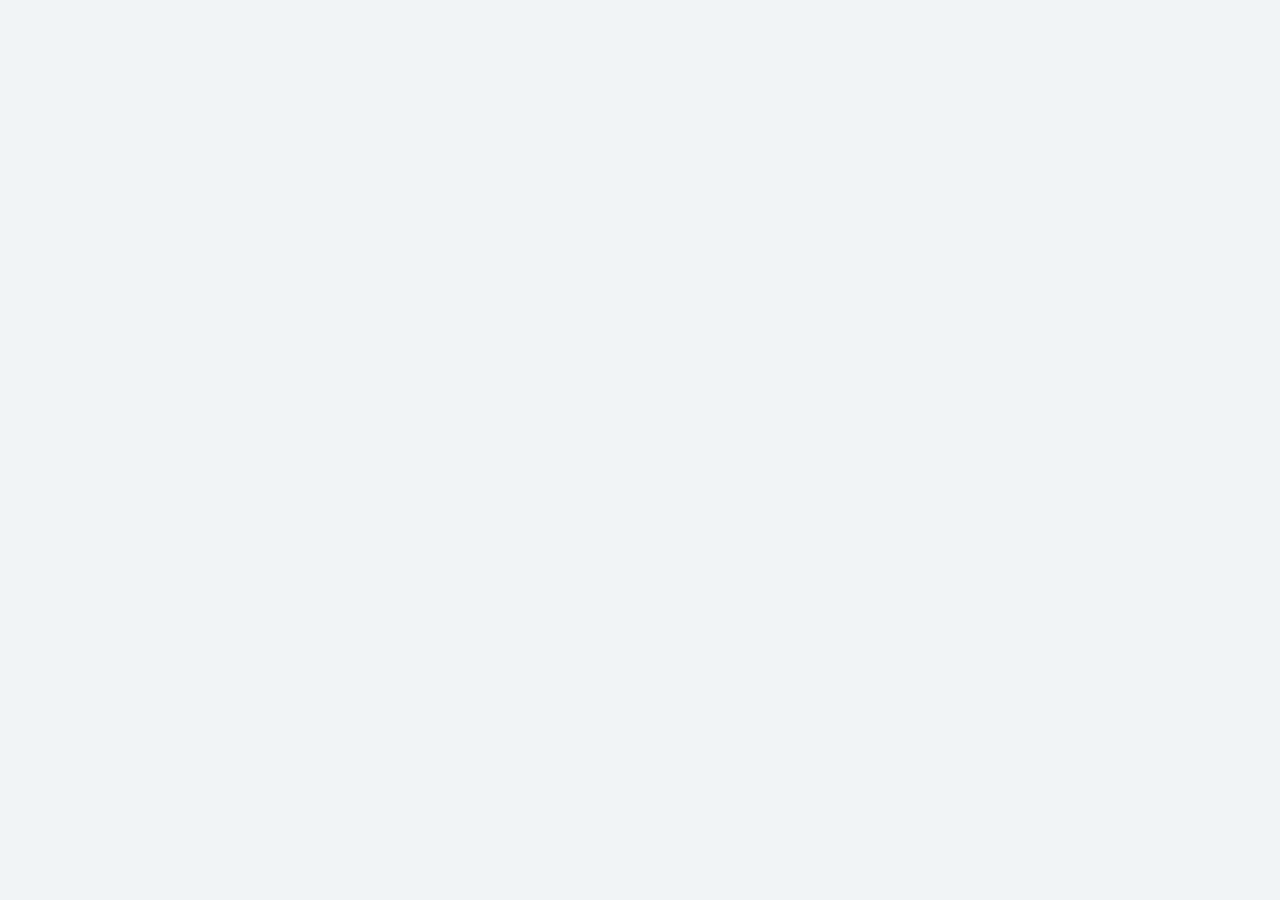
==== index.html @ 1766649b "Add initial index.html for Thumbs Up Friday app" ====
<!DOCTYPE html>
<html lang="en"><head><meta charset="utf-8">
<meta name="viewport" content="width=device-width,initial-scale=1">
<title>Thumbs Up Friday</title>
<link href="https://fonts.googleapis.com/css2?family=Bricolage+Grotesque:wght@400;600;800&display=swap" rel="stylesheet">
<style>
:root{--bg:#f1f4f6;--card:#fff;--ink:#1b2a3a;--mut:#64748b;--line:#dbe2e8;--acc:#1f3a5f;--acc2:#f2c14e;--bad:#b3261e}
@media(prefers-color-scheme:dark){:root{--bg:#10171f;--card:#18222d;--ink:#e8eef4;--mut:#93a4b5;--line:#2a3846;--acc:#f2c14e;--acc2:#f2c14e;--bad:#ff8a80}}
*{box-sizing:border-box}body{margin:0;background:var(--bg);color:var(--ink);font:15px/1.5 'Bricolage Grotesque',system-ui,sans-serif}
header{display:flex;align-items:center;gap:16px;padding:12px 20px;background:var(--card);border-bottom:1px solid var(--line);position:sticky;top:0;z-index:5}
h1{font-size:18px;margin:0;font-weight:800;flex:1}nav{display:flex;gap:4px;overflow-x:auto}
nav button{border:0;background:none;color:var(--mut);font:inherit;font-weight:600;padding:8px 12px;border-radius:8px;cursor:pointer}
nav button.on{background:var(--acc);color:var(--bg)}@media(prefers-color-scheme:dark){nav button.on{color:#10171f}}
main{max-width:980px;margin:0 auto;padding:20px}.card{background:var(--card);border:1px solid var(--line);border-radius:12px;padding:16px;margin-bottom:16px}
h2{margin:0 0 12px;font-size:20px}h3{margin:0 0 8px;font-size:16px}
button,select,input{font:inherit;color:var(--ink)}input,select{background:var(--bg);border:1px solid var(--line);border-radius:8px;padding:8px 10px}
.btn{background:var(--acc);color:var(--bg);border:0;border-radius:8px;padding:8px 14px;font-weight:600;cursor:pointer}@media(prefers-color-scheme:dark){.btn{color:#10171f}}
.ghost{background:none;border:1px solid var(--line);color:var(--ink)}.danger{color:var(--bad)}
.row{display:flex;align-items:center;gap:10px;padding:8px 0;border-bottom:1px solid var(--line)}.row:last-child{border:0}.grow{flex:1}
.av{width:34px;height:34px;border-radius:50%;object-fit:cover;background:var(--line)}.muted{color:var(--mut);font-size:13px}
.grid{display:grid;grid-template-columns:repeat(auto-fill,minmax(150px,1fr));gap:12px}
.file{background:var(--card);border:1px solid var(--line);border-radius:10px;overflow:hidden;cursor:pointer}
.file .th{height:170px;background:#fff;display:flex;align-items:flex-start;justify-content:center;overflow:hidden;border-bottom:1px solid var(--line)}
.file canvas{width:100%;height:auto}.file .t{padding:8px 10px;font-size:13px;font-weight:600;word-break:break-word}
.chip{display:inline-flex;gap:6px;align-items:center;background:var(--bg);border:1px solid var(--line);border-radius:99px;padding:2px 10px;margin:2px;font-size:13px}
.chip b{cursor:pointer;color:var(--bad)}#me{position:relative}#menu{position:absolute;right:0;top:46px;background:var(--card);border:1px solid var(--line);border-radius:10px;padding:12px;width:230px;box-shadow:0 8px 24px #0003}
.prof{display:flex;align-items:center;gap:8px;background:none;border:0;cursor:pointer;font-weight:600}
.auth{max-width:340px;margin:12vh auto;padding:0 20px}.auth input{width:100%;margin-bottom:10px}.err{color:var(--bad);min-height:20px}
.toast{position:fixed;bottom:20px;left:50%;transform:translateX(-50%);background:var(--ink);color:var(--bg);padding:10px 16px;border-radius:8px;z-index:9}
.alert{display:block;width:100%;border:0;border-radius:14px;padding:22px;font:800 22px 'Bricolage Grotesque',sans-serif;cursor:pointer;margin-bottom:16px;background:#f2c14e;color:#1b2a3a}
.alert small{display:block;font-weight:600;font-size:14px}.alert.late{background:#b3261e;color:#fff}
.flash{animation:fl 1s ease-in-out infinite}@keyframes fl{50%{opacity:.45}}
@media(prefers-reduced-motion:reduce){.flash{animation:none;outline:4px solid currentColor}}
.pj{min-height:100vh;display:flex;flex-direction:column;align-items:center;justify-content:center;gap:10px;background:#0b1118;color:#fff;text-align:center;padding:20px}
#pc{font-size:min(18vw,200px);font-weight:800;line-height:1}#pd{font-size:min(4vw,36px);color:#93a4b5;margin-bottom:30px}
#ps{font-size:min(7vw,72px);font-weight:800;padding:18px 48px;border-radius:24px}#pn{font-size:min(3.5vw,30px);color:#cbd5e1}
#ps.ok{background:#1e7b45}#ps.due{background:#f2c14e;color:#1b2a3a}#ps.late{background:#b3261e}#ps.idle{background:#1f2c3a}
#ps.due,#ps.late{animation:fl 1.2s ease-in-out infinite}
</style></head><body>
<div id="app"></div>
<script src="https://cdn.jsdelivr.net/npm/@supabase/supabase-js@2.45.4/dist/umd/supabase.js"></script>
<script src="https://cdnjs.cloudflare.com/ajax/libs/pdf.js/3.11.174/pdf.min.js"></script>
<script src="config.js"></script>
<script>
pdfjsLib.GlobalWorkerOptions.workerSrc='https://cdnjs.cloudflare.com/ajax/libs/pdf.js/3.11.174/pdf.worker.min.js';
const db=supabase.createClient(CONFIG.SUPABASE_URL,CONFIG.SUPABASE_ANON_KEY),$=s=>document.querySelector(s),app=$('#app');
const ROLES=['baker','digital_lead','manager','owner'],LBL={baker:'Baker',digital_lead:'Digital Lead',manager:'Manager',owner:'Owner'};
const esc=s=>String(s??'').replace(/[&<>"']/g,c=>({'&':'&amp;','<':'&lt;','>':'&gt;','"':'&quot;',"'":'&#39;'}[c]));
const ld=d=>new Date(d-d.getTimezoneOffset()*6e4).toISOString().slice(0,10);
let me,pages={},cfg={avatar_change:true},tab='dashboard',day=ld(new Date());
const isAdmin=()=>['manager','owner'].includes(me.role),canEdit=()=>['digital_lead','manager','owner'].includes(me.role);
const can=p=>p==='dashboard'?true:p==='admin'?isAdmin():me.role==='owner'||pages[p]?.roles.includes(me.role)||pages[p]?.users.includes(me.id);
const fn=async b=>{const r=await db.functions.invoke('members',{body:b});if(r.error){let m=r.error.message;try{m=(await r.error.context.json()).error||m}catch{}throw new Error(m)}return r.data};
const toast=m=>{const t=document.createElement('div');t.className='toast';t.textContent=m;document.body.append(t);setTimeout(()=>t.remove(),2500)};
const dflt=n=>'data:image/svg+xml,'+encodeURIComponent(`<svg xmlns="http://www.w3.org/2000/svg" viewBox="0 0 40 40"><rect width="40" height="40" fill="#1f3a5f"/><text x="20" y="27" font-size="20" font-family="sans-serif" fill="#f2c14e" text-anchor="middle">${esc((n||'?')[0].toUpperCase())}</text></svg>`);
const pic=p=>p.avatar_url||dflt(p.name);

function authView(signup=false,msg=''){
 app.innerHTML=`<div class="auth"><h1 style="margin-bottom:16px">Thumbs Up Friday</h1>
 ${signup?'<input id="n" placeholder="Your name">':''}<input id="e" type="email" placeholder="Email"><input id="p" type="password" placeholder="Password (6+ characters)">${signup?'<input id="c" type="password" placeholder="Administrator password">':''}
 <div class="err">${esc(msg)}</div><button class="btn" id="go" style="width:100%">${signup?'Create account':'Log in'}</button>${signup?'':'<button class="btn ghost" id="gg" style="width:100%;margin-top:8px">Continue with Google</button>'}
 <p class="muted" style="text-align:center"><a href="#" id="sw">${signup?'Have an account? Log in':'New here? Create an account'}</a></p></div>`;
 $('#sw').onclick=e=>{e.preventDefault();authView(!signup)};
 $('#go').onclick=async()=>{const email=$('#e').value.trim(),password=$('#p').value;
  if(signup)try{await fn({action:'signup',name:$('#n').value.trim(),email,password,code:$('#c').value})}catch(x){return authView(true,x.message)}
  const r=await db.auth.signInWithPassword({email,password});if(r.error)authView(signup,r.error.message)};
 if($('#gg'))$('#gg').onclick=()=>db.auth.signInWithOAuth({provider:'google',options:{redirectTo:location.origin+location.pathname}});
}
function pwView(msg=''){app.innerHTML=`<div class="auth"><h1 style="margin-bottom:8px">Choose a new password</h1><p class="muted">Your account was set up with a temporary password. Pick your own to continue.</p><input id="a" type="password" placeholder="New password (6+ characters)"><input id="b" type="password" placeholder="Repeat it"><div class="err">${esc(msg)}</div><button class="btn" id="go" style="width:100%">Save password</button></div>`;
 $('#go').onclick=async()=>{const a=$('#a').value;if(a.length<6||a!==$('#b').value)return pwView('Passwords must match and be 6+ characters.');
  const r=await db.auth.updateUser({password:a});if(r.error)return pwView(r.error.message);await db.from('profiles').update({must_change:false}).eq('id',me.id);me.must_change=false;shell()}}

async function boot(){
 const{data:{session}}=await db.auth.getSession();if(!session)return authView();
 const[p,pg,s]=await Promise.all([db.from('profiles').select('*').eq('id',session.user.id).single(),db.from('pages').select('*'),db.from('settings').select('*').limit(1).single()]);
 if(p.error)return authView(false,'Profile not found. Did you run setup.sql?');
 me=p.data;pages=Object.fromEntries(pg.data.map(x=>[x.key,x]));cfg=s.data||cfg;if(me.must_change)return pwView();if(location.hash==='#projector'&&isAdmin())return projector();shell();
}
function shell(){
 const tabs=[['dashboard','Dashboard'],['attendance','Attendance'],['library','Library'],['admin','Admin']].filter(t=>can(t[0]));
 if(!tabs.find(t=>t[0]===tab))tab=tabs[0]?.[0];
 app.innerHTML=`<header><h1>Thumbs Up Friday</h1><nav>${tabs.map(t=>`<button class="${t[0]===tab?'on':''}" data-t="${t[0]}">${t[1]}</button>`).join('')}</nav>
 <div id="me"><button class="prof" id="pb"><img class="av" src="${esc(pic(me))}" alt=""><span>${esc(me.name)}</span></button><div id="menu" hidden></div></div></header><main id="main"></main>`;
 document.querySelectorAll('nav button').forEach(b=>b.onclick=()=>{tab=b.dataset.t;shell()});
 $('#pb').onclick=menu;({dashboard,attendance,library,admin}[tab]||(()=>$('#main').innerHTML='<div class="card">You don\'t have access to any pages yet. Ask an admin.</div>'))();
}
function menu(){const m=$('#menu');if(!m.hidden){m.hidden=true;return}
 const ok=cfg.avatar_change||isAdmin();
 m.innerHTML=`<div style="font-weight:600">${esc(me.name)}</div><div class="muted" style="margin-bottom:10px">${LBL[me.role]}</div>
 ${ok?`<label class="btn ghost" style="display:block;text-align:center;cursor:pointer">Change photo<input id="pf" type="file" accept="image/*" hidden></label>`:`<div class="muted">Changing your photo is turned off. Contact your administrator for this action.</div>`}
 <button class="btn ghost" id="lo" style="width:100%;margin-top:8px">Log out</button>`;m.hidden=false;
 $('#lo').onclick=async()=>{await db.auth.signOut();authView()};
 if(ok)$('#pf').onchange=async e=>{const f=e.target.files[0];if(!f)return;const path=`${me.id}/${Date.now()}`;
  const u=await db.storage.from('avatars').upload(path,f);if(u.error)return toast('Not allowed: contact your administrator');
  const url=db.storage.from('avatars').getPublicUrl(path).data.publicUrl;await db.from('profiles').update({avatar_url:url}).eq('id',me.id);me.avatar_url=url;shell()};
}

async function dashboard(){
 const now=new Date(),today=ld(now),fri=now.getDay()===5,mins=d=>d.getHours()*60+d.getMinutes(),DUE=8*60+30;
 let h=`<div class="card"><h2>Hi ${esc(me.name)}</h2><p class="muted" style="margin:0">${fri?"It's Thumbs Up Friday!":"See you next Friday."}</p></div>`;
 const{data:sd}=await db.rpc('attendance_stats'),my=sd?.find(x=>x.ref===me.id);
 if(my&&my.total)h+=`<div class="card">Your attendance: <b>${Math.round(100*my.attended/my.total)}%</b> <span class="muted">(${my.attended} of ${my.total} sessions)</span></div>`;
 if(isAdmin()){
  const{data:s}=await db.from('submissions').select('*').eq('day',today).maybeSingle();
  if(s){const t=new Date(s.submitted_at),lt=mins(t)>DUE;h+=`<div class="card">Attendance submitted by <b>${esc(s.submitted_by)}</b> at ${t.toLocaleTimeString([],{hour:'numeric',minute:'2-digit'})}${lt?' (late)':''}.</div>`}
  else if(fri)h+=mins(now)>=DUE?`<button class="alert late flash" id="ta">Attendance late<small>It was due by 8:30 AM. Take attendance now.</small></button>`:`<button class="alert flash" id="ta">Take attendance<small>Due by 8:30 AM</small></button>`;
 }
 if(isAdmin())h+='<a class="btn ghost" href="#projector" target="_blank" style="display:inline-block;text-decoration:none">Open projector view</a>';
 $('#main').innerHTML=h;if($('#ta'))$('#ta').onclick=()=>{day=today;tab='attendance';shell()};
}

async function projector(){
 document.title='Thumbs Up Friday - Projector';
 app.innerHTML='<div class="pj"><div id="pc"></div><div id="pd"></div><div id="ps"></div><div id="pn"></div></div>';
 const fmt=t=>t.toLocaleTimeString([],{hour:'numeric',minute:'2-digit'});let st={s:null,n:0};
 const load=async()=>{const t=ld(new Date()),[a,b]=await Promise.all([db.from('submissions').select('*').eq('day',t).maybeSingle(),db.from('attendance').select('ref').eq('day',t).eq('present',true)]);st={s:a.data,n:b.data?.length||0}};
 const draw=()=>{const now=new Date(),m=now.getHours()*60+now.getMinutes()+now.getSeconds()/60,due=new Date(now);due.setHours(8,30,0,0);
  $('#pc').textContent=now.toLocaleTimeString([],{hour:'numeric',minute:'2-digit',second:'2-digit'});
  $('#pd').textContent=now.toLocaleDateString([],{weekday:'long',day:'numeric',month:'long'});
  let c='idle',t='No club today',n='';
  if(st.s){const x=new Date(st.s.submitted_at);c='ok';t='Register complete';n=`Submitted by ${st.s.submitted_by} at ${fmt(x)} \u00b7 ${st.n} present`}
  else if(now.getDay()===5){if(now>=due){c='late';t='Register overdue';n='Due by 8:30 AM'}else{c='due';t='Register due by 8:30 AM';const left=Math.ceil((due-now)/6e4);n=left>=60?`${Math.floor(left/60)}h ${left%60}m left`:`${left} min left`}}
  $('#ps').className=c;$('#ps').textContent=t;$('#pn').textContent=n};
 await load();draw();setInterval(draw,1000);setInterval(load,15000);
}

async function attendance(){
 const[b,g,a,sb]=await Promise.all([db.from('profiles').select('id,name,avatar_url').eq('role','baker').order('name'),db.from('guests').select('*').order('name'),db.from('attendance').select('ref,present').eq('day',day),db.from('submissions').select('day').eq('day',day).maybeSingle()]);
 const here=Object.fromEntries(a.data.map(x=>[x.ref,x.present])),people=[...b.data.map(x=>({...x,ref:x.id,g:0})),...g.data.map(x=>({...x,ref:x.id,g:1}))];
 $('#main').innerHTML=`<div class="card"><div class="row" style="border:0"><h2 class="grow" style="margin:0">Take attendance</h2><input type="date" id="d" value="${day}"></div>
 <p class="muted">Bakers appear automatically. Add anyone else below.</p>
 ${people.map(p=>`<label class="row"><input type="checkbox" data-r="${p.ref}" ${here[p.ref]?'checked':''}><img class="av" src="${esc(pic(p))}" alt=""><span class="grow">${esc(p.name)} ${p.g?'<span class="muted">(added manually)</span>':''}</span>${p.g?`<button class="ghost btn danger" data-x="${p.id}">Remove</button>`:''}</label>`).join('')||'<p class="muted">No bakers yet.</p>'}
 <p><b>${Object.values(here).filter(Boolean).length}</b> present</p>
 <button class="btn" id="sub">${sb.data?'Update submission':'Submit attendance'}</button>
 <div class="row"><input id="gn" class="grow" placeholder="Add a person manually"><button class="btn" id="ga">Add</button></div></div>`;
 $('#d').onchange=e=>{day=e.target.value;attendance()};
 document.querySelectorAll('[data-r]').forEach(c=>c.onchange=async()=>{await db.from('attendance').upsert({day,ref:c.dataset.r,present:c.checked});attendance()});
 document.querySelectorAll('[data-x]').forEach(x=>x.onclick=async e=>{e.preventDefault();await db.from('guests').delete().eq('id',x.dataset.x);attendance()});
 $('#sub').onclick=async()=>{await db.from('submissions').upsert({day,submitted_by:me.name,submitted_at:new Date().toISOString()},{ignoreDuplicates:true});toast('Attendance submitted');attendance()};
 $('#ga').onclick=async()=>{const n=$('#gn').value.trim();if(n){await db.from('guests').insert({name:n});attendance()}};
}

async function library(){
 const{data:fs}=await db.from('files').select('*').order('created_at',{ascending:false});
 $('#main').innerHTML=`<div class="card"><div class="row" style="border:0"><h2 class="grow" style="margin:0">Recipes & signage</h2><input id="q" placeholder="Search"></div>
 ${canEdit()?`<label class="btn" style="display:inline-block;cursor:pointer">Upload PDFs<input id="up" type="file" accept="application/pdf" multiple hidden></label> <span class="muted" id="us"></span>`:''}</div><div class="grid" id="g"></div>`;
 const urls={};if(fs.length){const s=await db.storage.from('docs').createSignedUrls(fs.map(f=>f.path),3600);s.data?.forEach(x=>urls[x.path]=x.signedUrl)}
 const draw=()=>{const q=$('#q').value.toLowerCase();$('#g').innerHTML=fs.filter(f=>f.title.toLowerCase().includes(q)).map(f=>`<div class="file" data-u="${esc(urls[f.path]||'')}" data-id="${f.id}" data-p="${esc(f.path)}"><div class="th"></div><div class="t">${esc(f.title)}${canEdit()?` <a href="#" class="danger muted" data-del="1">delete</a>`:''}</div></div>`).join('')||'<p class="muted">No files yet.</p>';
  const io=new IntersectionObserver(es=>es.forEach(async e=>{if(!e.isIntersecting)return;io.unobserve(e.target);const u=e.target.dataset.u;if(!u)return;
   try{const pdf=await pdfjsLib.getDocument(u).promise,pg=await pdf.getPage(1),v=pg.getViewport({scale:.5}),c=document.createElement('canvas');c.width=v.width;c.height=v.height;
   await pg.render({canvasContext:c.getContext('2d'),viewport:v}).promise;e.target.querySelector('.th').append(c)}catch{e.target.querySelector('.th').textContent='PDF'}}),{rootMargin:'200px'});
  document.querySelectorAll('.file').forEach(f=>{io.observe(f);f.onclick=async e=>{if(e.target.dataset.del){e.preventDefault();e.stopPropagation();if(!confirm('Delete this file?'))return;
    await db.storage.from('docs').remove([f.dataset.p]);await db.from('files').delete().eq('id',f.dataset.id);return library()}
   window.open(f.dataset.u,'_blank')}})};
 $('#q').oninput=draw;draw();
 if(canEdit())$('#up').onchange=async e=>{const l=[...e.target.files];let n=0;for(const f of l){$('#us').textContent=`Uploading ${++n} of ${l.length}...`;
  const path=crypto.randomUUID()+'.pdf',u=await db.storage.from('docs').upload(path,f,{contentType:'application/pdf'});
  if(u.error){toast('Upload failed: '+u.error.message);continue}await db.from('files').insert({title:f.name.replace(/\.pdf$/i,''),path})}library()};
}

async function admin(){
 const{data:ps}=await db.from('profiles').select('*').order('name');
 const st=Object.fromEntries(((await db.rpc('attendance_stats')).data||[]).map(x=>[x.ref,x])),pct=x=>x&&x.total?`${Math.round(100*x.attended/x.total)}% attendance (${x.attended}/${x.total})`:'No sessions yet';
 $('#main').innerHTML=`<div class="card"><h2>Add a member</h2><p class="muted">They get a temporary password and must choose their own the first time they log in.</p>
 <div class="row" style="flex-wrap:wrap;border:0"><input id="mn" placeholder="Name"><input id="mem" type="email" placeholder="Email"><select id="mr">${ROLES.filter(r=>r!=='owner'||me.role==='owner').map(r=>`<option value="${r}">${LBL[r]}</option>`).join('')}</select><button class="btn" id="am">Create account</button></div></div>
 <div class="card"><h2>Members</h2>${ps.map(p=>`<div class="row"><img class="av" src="${esc(pic(p))}" alt=""><span class="grow">${esc(p.name)}<br><span class="muted">${pct(st[p.id])}</span></span><button class="btn ghost" data-rs="${p.id}">Reset password</button>
 <select data-role="${p.id}">${ROLES.map(r=>`<option value="${r}" ${r===p.role?'selected':''}>${LBL[r]}</option>`).join('')}</select></div>`).join('')}</div>
 <div class="card"><h2>Page access</h2><p class="muted">Owners always have access. Tick the roles that get a page by default, then add specific people on top.</p>
 ${['attendance','library'].map(k=>`<h3>${k==='attendance'?'Attendance':'Library'}</h3>${ROLES.map(r=>`<label style="margin-right:12px"><input type="checkbox" data-pr="${k}:${r}" ${pages[k].roles.includes(r)?'checked':''}> ${LBL[r]}</label>`).join('')}
 <div style="margin:8px 0">${pages[k].users.map(u=>`<span class="chip">${esc(ps.find(p=>p.id===u)?.name||'?')}<b data-ru="${k}:${u}">×</b></span>`).join('')}
 <select data-au="${k}"><option value="">Add a person...</option>${ps.map(p=>`<option value="${p.id}">${esc(p.name)}</option>`).join('')}</select></div>`).join('')}</div>
 <div class="card"><h2>Settings</h2><label><input type="checkbox" id="av" ${cfg.avatar_change?'checked':''}> Let members change their profile photo</label></div>`;
 $('#am').onclick=async()=>{const name=$('#mn').value.trim(),email=$('#mem').value.trim();if(!name||!email)return toast('Enter a name and email');
  try{const r=await fn({action:'create',name,email,role:$('#mr').value});prompt(`${name} logs in with ${email} and this temporary password (shown once). They will be asked to change it.`,r.password);admin()}catch(x){toast(x.message)}};
 document.querySelectorAll('[data-rs]').forEach(b=>b.onclick=async()=>{if(!confirm('Reset this password? They will get a new temporary one.'))return;try{const r=await fn({action:'reset',id:b.dataset.rs});prompt('New temporary password (shown once):',r.password)}catch(x){toast(x.message)}});
 document.querySelectorAll('[data-role]').forEach(s=>s.onchange=async()=>{const r=await db.rpc('set_role',{uid:s.dataset.role,r:s.value});if(r.error){toast(r.error.message);admin()}else toast('Role updated')});
 const save=async k=>{const r=await db.from('pages').update({roles:pages[k].roles,users:pages[k].users}).eq('key',k);r.error?toast(r.error.message):toast('Saved');admin()};
 document.querySelectorAll('[data-pr]').forEach(c=>c.onchange=()=>{const[k,r]=c.dataset.pr.split(':');pages[k].roles=c.checked?[...new Set([...pages[k].roles,r])]:pages[k].roles.filter(x=>x!==r);save(k)});
 document.querySelectorAll('[data-ru]').forEach(c=>c.onclick=()=>{const[k,u]=c.dataset.ru.split(':');pages[k].users=pages[k].users.filter(x=>x!==u);save(k)});
 document.querySelectorAll('[data-au]').forEach(s=>s.onchange=()=>{if(!s.value)return;const k=s.dataset.au;pages[k].users=[...new Set([...pages[k].users,s.value])];save(k)});
 $('#av').onchange=async e=>{cfg.avatar_change=e.target.checked;const r=await db.from('settings').update({avatar_change:cfg.avatar_change}).eq('id',1);toast(r.error?r.error.message:'Saved')};
}
db.auth.onAuthStateChange((ev)=>{if(ev==='SIGNED_IN'&&!me)boot();if(ev==='SIGNED_OUT'){me=null}});boot();
</script></body></html>
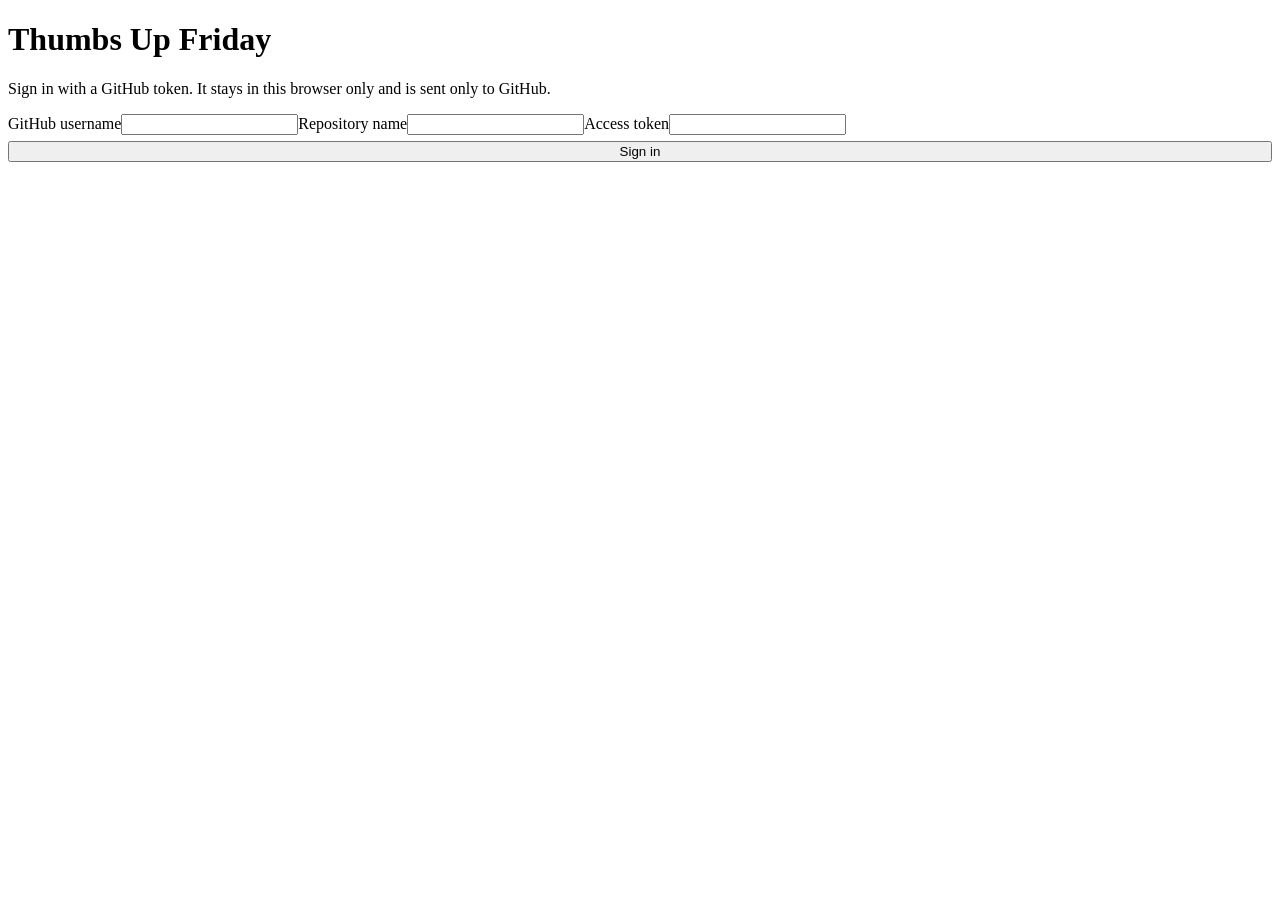
==== commit 6ff60854: "Add files via upload" ====
--- a/index.html
+++ b/index.html
@@ -1,184 +1,10 @@
-<!DOCTYPE html>
-<html lang="en"><head><meta charset="utf-8">
-<meta name="viewport" content="width=device-width,initial-scale=1">
-<title>Thumbs Up Friday</title>
-<link href="https://fonts.googleapis.com/css2?family=Bricolage+Grotesque:wght@400;600;800&display=swap" rel="stylesheet">
-<style>
-:root{--bg:#f1f4f6;--card:#fff;--ink:#1b2a3a;--mut:#64748b;--line:#dbe2e8;--acc:#1f3a5f;--acc2:#f2c14e;--bad:#b3261e}
-@media(prefers-color-scheme:dark){:root{--bg:#10171f;--card:#18222d;--ink:#e8eef4;--mut:#93a4b5;--line:#2a3846;--acc:#f2c14e;--acc2:#f2c14e;--bad:#ff8a80}}
-*{box-sizing:border-box}body{margin:0;background:var(--bg);color:var(--ink);font:15px/1.5 'Bricolage Grotesque',system-ui,sans-serif}
-header{display:flex;align-items:center;gap:16px;padding:12px 20px;background:var(--card);border-bottom:1px solid var(--line);position:sticky;top:0;z-index:5}
-h1{font-size:18px;margin:0;font-weight:800;flex:1}nav{display:flex;gap:4px;overflow-x:auto}
-nav button{border:0;background:none;color:var(--mut);font:inherit;font-weight:600;padding:8px 12px;border-radius:8px;cursor:pointer}
-nav button.on{background:var(--acc);color:var(--bg)}@media(prefers-color-scheme:dark){nav button.on{color:#10171f}}
-main{max-width:980px;margin:0 auto;padding:20px}.card{background:var(--card);border:1px solid var(--line);border-radius:12px;padding:16px;margin-bottom:16px}
-h2{margin:0 0 12px;font-size:20px}h3{margin:0 0 8px;font-size:16px}
-button,select,input{font:inherit;color:var(--ink)}input,select{background:var(--bg);border:1px solid var(--line);border-radius:8px;padding:8px 10px}
-.btn{background:var(--acc);color:var(--bg);border:0;border-radius:8px;padding:8px 14px;font-weight:600;cursor:pointer}@media(prefers-color-scheme:dark){.btn{color:#10171f}}
-.ghost{background:none;border:1px solid var(--line);color:var(--ink)}.danger{color:var(--bad)}
-.row{display:flex;align-items:center;gap:10px;padding:8px 0;border-bottom:1px solid var(--line)}.row:last-child{border:0}.grow{flex:1}
-.av{width:34px;height:34px;border-radius:50%;object-fit:cover;background:var(--line)}.muted{color:var(--mut);font-size:13px}
-.grid{display:grid;grid-template-columns:repeat(auto-fill,minmax(150px,1fr));gap:12px}
-.file{background:var(--card);border:1px solid var(--line);border-radius:10px;overflow:hidden;cursor:pointer}
-.file .th{height:170px;background:#fff;display:flex;align-items:flex-start;justify-content:center;overflow:hidden;border-bottom:1px solid var(--line)}
-.file canvas{width:100%;height:auto}.file .t{padding:8px 10px;font-size:13px;font-weight:600;word-break:break-word}
-.chip{display:inline-flex;gap:6px;align-items:center;background:var(--bg);border:1px solid var(--line);border-radius:99px;padding:2px 10px;margin:2px;font-size:13px}
-.chip b{cursor:pointer;color:var(--bad)}#me{position:relative}#menu{position:absolute;right:0;top:46px;background:var(--card);border:1px solid var(--line);border-radius:10px;padding:12px;width:230px;box-shadow:0 8px 24px #0003}
-.prof{display:flex;align-items:center;gap:8px;background:none;border:0;cursor:pointer;font-weight:600}
-.auth{max-width:340px;margin:12vh auto;padding:0 20px}.auth input{width:100%;margin-bottom:10px}.err{color:var(--bad);min-height:20px}
-.toast{position:fixed;bottom:20px;left:50%;transform:translateX(-50%);background:var(--ink);color:var(--bg);padding:10px 16px;border-radius:8px;z-index:9}
-.alert{display:block;width:100%;border:0;border-radius:14px;padding:22px;font:800 22px 'Bricolage Grotesque',sans-serif;cursor:pointer;margin-bottom:16px;background:#f2c14e;color:#1b2a3a}
-.alert small{display:block;font-weight:600;font-size:14px}.alert.late{background:#b3261e;color:#fff}
-.flash{animation:fl 1s ease-in-out infinite}@keyframes fl{50%{opacity:.45}}
-@media(prefers-reduced-motion:reduce){.flash{animation:none;outline:4px solid currentColor}}
-.pj{min-height:100vh;display:flex;flex-direction:column;align-items:center;justify-content:center;gap:10px;background:#0b1118;color:#fff;text-align:center;padding:20px}
-#pc{font-size:min(18vw,200px);font-weight:800;line-height:1}#pd{font-size:min(4vw,36px);color:#93a4b5;margin-bottom:30px}
-#ps{font-size:min(7vw,72px);font-weight:800;padding:18px 48px;border-radius:24px}#pn{font-size:min(3.5vw,30px);color:#cbd5e1}
-#ps.ok{background:#1e7b45}#ps.due{background:#f2c14e;color:#1b2a3a}#ps.late{background:#b3261e}#ps.idle{background:#1f2c3a}
-#ps.due,#ps.late{animation:fl 1.2s ease-in-out infinite}
-</style></head><body>
-<div id="app"></div>
-<script src="https://cdn.jsdelivr.net/npm/@supabase/supabase-js@2.45.4/dist/umd/supabase.js"></script>
-<script src="https://cdnjs.cloudflare.com/ajax/libs/pdf.js/3.11.174/pdf.min.js"></script>
-<script src="config.js"></script>
-<script>
-pdfjsLib.GlobalWorkerOptions.workerSrc='https://cdnjs.cloudflare.com/ajax/libs/pdf.js/3.11.174/pdf.worker.min.js';
-const db=supabase.createClient(CONFIG.SUPABASE_URL,CONFIG.SUPABASE_ANON_KEY),$=s=>document.querySelector(s),app=$('#app');
-const ROLES=['baker','digital_lead','manager','owner'],LBL={baker:'Baker',digital_lead:'Digital Lead',manager:'Manager',owner:'Owner'};
-const esc=s=>String(s??'').replace(/[&<>"']/g,c=>({'&':'&amp;','<':'&lt;','>':'&gt;','"':'&quot;',"'":'&#39;'}[c]));
-const ld=d=>new Date(d-d.getTimezoneOffset()*6e4).toISOString().slice(0,10);
-let me,pages={},cfg={avatar_change:true},tab='dashboard',day=ld(new Date());
-const isAdmin=()=>['manager','owner'].includes(me.role),canEdit=()=>['digital_lead','manager','owner'].includes(me.role);
-const can=p=>p==='dashboard'?true:p==='admin'?isAdmin():me.role==='owner'||pages[p]?.roles.includes(me.role)||pages[p]?.users.includes(me.id);
-const fn=async b=>{const r=await db.functions.invoke('members',{body:b});if(r.error){let m=r.error.message;try{m=(await r.error.context.json()).error||m}catch{}throw new Error(m)}return r.data};
-const toast=m=>{const t=document.createElement('div');t.className='toast';t.textContent=m;document.body.append(t);setTimeout(()=>t.remove(),2500)};
-const dflt=n=>'data:image/svg+xml,'+encodeURIComponent(`<svg xmlns="http://www.w3.org/2000/svg" viewBox="0 0 40 40"><rect width="40" height="40" fill="#1f3a5f"/><text x="20" y="27" font-size="20" font-family="sans-serif" fill="#f2c14e" text-anchor="middle">${esc((n||'?')[0].toUpperCase())}</text></svg>`);
-const pic=p=>p.avatar_url||dflt(p.name);
-
-function authView(signup=false,msg=''){
- app.innerHTML=`<div class="auth"><h1 style="margin-bottom:16px">Thumbs Up Friday</h1>
- ${signup?'<input id="n" placeholder="Your name">':''}<input id="e" type="email" placeholder="Email"><input id="p" type="password" placeholder="Password (6+ characters)">${signup?'<input id="c" type="password" placeholder="Administrator password">':''}
- <div class="err">${esc(msg)}</div><button class="btn" id="go" style="width:100%">${signup?'Create account':'Log in'}</button>${signup?'':'<button class="btn ghost" id="gg" style="width:100%;margin-top:8px">Continue with Google</button>'}
- <p class="muted" style="text-align:center"><a href="#" id="sw">${signup?'Have an account? Log in':'New here? Create an account'}</a></p></div>`;
- $('#sw').onclick=e=>{e.preventDefault();authView(!signup)};
- $('#go').onclick=async()=>{const email=$('#e').value.trim(),password=$('#p').value;
-  if(signup)try{await fn({action:'signup',name:$('#n').value.trim(),email,password,code:$('#c').value})}catch(x){return authView(true,x.message)}
-  const r=await db.auth.signInWithPassword({email,password});if(r.error)authView(signup,r.error.message)};
- if($('#gg'))$('#gg').onclick=()=>db.auth.signInWithOAuth({provider:'google',options:{redirectTo:location.origin+location.pathname}});
-}
-function pwView(msg=''){app.innerHTML=`<div class="auth"><h1 style="margin-bottom:8px">Choose a new password</h1><p class="muted">Your account was set up with a temporary password. Pick your own to continue.</p><input id="a" type="password" placeholder="New password (6+ characters)"><input id="b" type="password" placeholder="Repeat it"><div class="err">${esc(msg)}</div><button class="btn" id="go" style="width:100%">Save password</button></div>`;
- $('#go').onclick=async()=>{const a=$('#a').value;if(a.length<6||a!==$('#b').value)return pwView('Passwords must match and be 6+ characters.');
-  const r=await db.auth.updateUser({password:a});if(r.error)return pwView(r.error.message);await db.from('profiles').update({must_change:false}).eq('id',me.id);me.must_change=false;shell()}}
-
-async function boot(){
- const{data:{session}}=await db.auth.getSession();if(!session)return authView();
- const[p,pg,s]=await Promise.all([db.from('profiles').select('*').eq('id',session.user.id).single(),db.from('pages').select('*'),db.from('settings').select('*').limit(1).single()]);
- if(p.error)return authView(false,'Profile not found. Did you run setup.sql?');
- me=p.data;pages=Object.fromEntries(pg.data.map(x=>[x.key,x]));cfg=s.data||cfg;if(me.must_change)return pwView();if(location.hash==='#projector'&&isAdmin())return projector();shell();
-}
-function shell(){
- const tabs=[['dashboard','Dashboard'],['attendance','Attendance'],['library','Library'],['admin','Admin']].filter(t=>can(t[0]));
- if(!tabs.find(t=>t[0]===tab))tab=tabs[0]?.[0];
- app.innerHTML=`<header><h1>Thumbs Up Friday</h1><nav>${tabs.map(t=>`<button class="${t[0]===tab?'on':''}" data-t="${t[0]}">${t[1]}</button>`).join('')}</nav>
- <div id="me"><button class="prof" id="pb"><img class="av" src="${esc(pic(me))}" alt=""><span>${esc(me.name)}</span></button><div id="menu" hidden></div></div></header><main id="main"></main>`;
- document.querySelectorAll('nav button').forEach(b=>b.onclick=()=>{tab=b.dataset.t;shell()});
- $('#pb').onclick=menu;({dashboard,attendance,library,admin}[tab]||(()=>$('#main').innerHTML='<div class="card">You don\'t have access to any pages yet. Ask an admin.</div>'))();
-}
-function menu(){const m=$('#menu');if(!m.hidden){m.hidden=true;return}
- const ok=cfg.avatar_change||isAdmin();
- m.innerHTML=`<div style="font-weight:600">${esc(me.name)}</div><div class="muted" style="margin-bottom:10px">${LBL[me.role]}</div>
- ${ok?`<label class="btn ghost" style="display:block;text-align:center;cursor:pointer">Change photo<input id="pf" type="file" accept="image/*" hidden></label>`:`<div class="muted">Changing your photo is turned off. Contact your administrator for this action.</div>`}
- <button class="btn ghost" id="lo" style="width:100%;margin-top:8px">Log out</button>`;m.hidden=false;
- $('#lo').onclick=async()=>{await db.auth.signOut();authView()};
- if(ok)$('#pf').onchange=async e=>{const f=e.target.files[0];if(!f)return;const path=`${me.id}/${Date.now()}`;
-  const u=await db.storage.from('avatars').upload(path,f);if(u.error)return toast('Not allowed: contact your administrator');
-  const url=db.storage.from('avatars').getPublicUrl(path).data.publicUrl;await db.from('profiles').update({avatar_url:url}).eq('id',me.id);me.avatar_url=url;shell()};
-}
-
-async function dashboard(){
- const now=new Date(),today=ld(now),fri=now.getDay()===5,mins=d=>d.getHours()*60+d.getMinutes(),DUE=8*60+30;
- let h=`<div class="card"><h2>Hi ${esc(me.name)}</h2><p class="muted" style="margin:0">${fri?"It's Thumbs Up Friday!":"See you next Friday."}</p></div>`;
- const{data:sd}=await db.rpc('attendance_stats'),my=sd?.find(x=>x.ref===me.id);
- if(my&&my.total)h+=`<div class="card">Your attendance: <b>${Math.round(100*my.attended/my.total)}%</b> <span class="muted">(${my.attended} of ${my.total} sessions)</span></div>`;
- if(isAdmin()){
-  const{data:s}=await db.from('submissions').select('*').eq('day',today).maybeSingle();
-  if(s){const t=new Date(s.submitted_at),lt=mins(t)>DUE;h+=`<div class="card">Attendance submitted by <b>${esc(s.submitted_by)}</b> at ${t.toLocaleTimeString([],{hour:'numeric',minute:'2-digit'})}${lt?' (late)':''}.</div>`}
-  else if(fri)h+=mins(now)>=DUE?`<button class="alert late flash" id="ta">Attendance late<small>It was due by 8:30 AM. Take attendance now.</small></button>`:`<button class="alert flash" id="ta">Take attendance<small>Due by 8:30 AM</small></button>`;
- }
- if(isAdmin())h+='<a class="btn ghost" href="#projector" target="_blank" style="display:inline-block;text-decoration:none">Open projector view</a>';
- $('#main').innerHTML=h;if($('#ta'))$('#ta').onclick=()=>{day=today;tab='attendance';shell()};
-}
-
-async function projector(){
- document.title='Thumbs Up Friday - Projector';
- app.innerHTML='<div class="pj"><div id="pc"></div><div id="pd"></div><div id="ps"></div><div id="pn"></div></div>';
- const fmt=t=>t.toLocaleTimeString([],{hour:'numeric',minute:'2-digit'});let st={s:null,n:0};
- const load=async()=>{const t=ld(new Date()),[a,b]=await Promise.all([db.from('submissions').select('*').eq('day',t).maybeSingle(),db.from('attendance').select('ref').eq('day',t).eq('present',true)]);st={s:a.data,n:b.data?.length||0}};
- const draw=()=>{const now=new Date(),m=now.getHours()*60+now.getMinutes()+now.getSeconds()/60,due=new Date(now);due.setHours(8,30,0,0);
-  $('#pc').textContent=now.toLocaleTimeString([],{hour:'numeric',minute:'2-digit',second:'2-digit'});
-  $('#pd').textContent=now.toLocaleDateString([],{weekday:'long',day:'numeric',month:'long'});
-  let c='idle',t='No club today',n='';
-  if(st.s){const x=new Date(st.s.submitted_at);c='ok';t='Register complete';n=`Submitted by ${st.s.submitted_by} at ${fmt(x)} \u00b7 ${st.n} present`}
-  else if(now.getDay()===5){if(now>=due){c='late';t='Register overdue';n='Due by 8:30 AM'}else{c='due';t='Register due by 8:30 AM';const left=Math.ceil((due-now)/6e4);n=left>=60?`${Math.floor(left/60)}h ${left%60}m left`:`${left} min left`}}
-  $('#ps').className=c;$('#ps').textContent=t;$('#pn').textContent=n};
- await load();draw();setInterval(draw,1000);setInterval(load,15000);
-}
-
-async function attendance(){
- const[b,g,a,sb]=await Promise.all([db.from('profiles').select('id,name,avatar_url').eq('role','baker').order('name'),db.from('guests').select('*').order('name'),db.from('attendance').select('ref,present').eq('day',day),db.from('submissions').select('day').eq('day',day).maybeSingle()]);
- const here=Object.fromEntries(a.data.map(x=>[x.ref,x.present])),people=[...b.data.map(x=>({...x,ref:x.id,g:0})),...g.data.map(x=>({...x,ref:x.id,g:1}))];
- $('#main').innerHTML=`<div class="card"><div class="row" style="border:0"><h2 class="grow" style="margin:0">Take attendance</h2><input type="date" id="d" value="${day}"></div>
- <p class="muted">Bakers appear automatically. Add anyone else below.</p>
- ${people.map(p=>`<label class="row"><input type="checkbox" data-r="${p.ref}" ${here[p.ref]?'checked':''}><img class="av" src="${esc(pic(p))}" alt=""><span class="grow">${esc(p.name)} ${p.g?'<span class="muted">(added manually)</span>':''}</span>${p.g?`<button class="ghost btn danger" data-x="${p.id}">Remove</button>`:''}</label>`).join('')||'<p class="muted">No bakers yet.</p>'}
- <p><b>${Object.values(here).filter(Boolean).length}</b> present</p>
- <button class="btn" id="sub">${sb.data?'Update submission':'Submit attendance'}</button>
- <div class="row"><input id="gn" class="grow" placeholder="Add a person manually"><button class="btn" id="ga">Add</button></div></div>`;
- $('#d').onchange=e=>{day=e.target.value;attendance()};
- document.querySelectorAll('[data-r]').forEach(c=>c.onchange=async()=>{await db.from('attendance').upsert({day,ref:c.dataset.r,present:c.checked});attendance()});
- document.querySelectorAll('[data-x]').forEach(x=>x.onclick=async e=>{e.preventDefault();await db.from('guests').delete().eq('id',x.dataset.x);attendance()});
- $('#sub').onclick=async()=>{await db.from('submissions').upsert({day,submitted_by:me.name,submitted_at:new Date().toISOString()},{ignoreDuplicates:true});toast('Attendance submitted');attendance()};
- $('#ga').onclick=async()=>{const n=$('#gn').value.trim();if(n){await db.from('guests').insert({name:n});attendance()}};
-}
-
-async function library(){
- const{data:fs}=await db.from('files').select('*').order('created_at',{ascending:false});
- $('#main').innerHTML=`<div class="card"><div class="row" style="border:0"><h2 class="grow" style="margin:0">Recipes & signage</h2><input id="q" placeholder="Search"></div>
- ${canEdit()?`<label class="btn" style="display:inline-block;cursor:pointer">Upload PDFs<input id="up" type="file" accept="application/pdf" multiple hidden></label> <span class="muted" id="us"></span>`:''}</div><div class="grid" id="g"></div>`;
- const urls={};if(fs.length){const s=await db.storage.from('docs').createSignedUrls(fs.map(f=>f.path),3600);s.data?.forEach(x=>urls[x.path]=x.signedUrl)}
- const draw=()=>{const q=$('#q').value.toLowerCase();$('#g').innerHTML=fs.filter(f=>f.title.toLowerCase().includes(q)).map(f=>`<div class="file" data-u="${esc(urls[f.path]||'')}" data-id="${f.id}" data-p="${esc(f.path)}"><div class="th"></div><div class="t">${esc(f.title)}${canEdit()?` <a href="#" class="danger muted" data-del="1">delete</a>`:''}</div></div>`).join('')||'<p class="muted">No files yet.</p>';
-  const io=new IntersectionObserver(es=>es.forEach(async e=>{if(!e.isIntersecting)return;io.unobserve(e.target);const u=e.target.dataset.u;if(!u)return;
-   try{const pdf=await pdfjsLib.getDocument(u).promise,pg=await pdf.getPage(1),v=pg.getViewport({scale:.5}),c=document.createElement('canvas');c.width=v.width;c.height=v.height;
-   await pg.render({canvasContext:c.getContext('2d'),viewport:v}).promise;e.target.querySelector('.th').append(c)}catch{e.target.querySelector('.th').textContent='PDF'}}),{rootMargin:'200px'});
-  document.querySelectorAll('.file').forEach(f=>{io.observe(f);f.onclick=async e=>{if(e.target.dataset.del){e.preventDefault();e.stopPropagation();if(!confirm('Delete this file?'))return;
-    await db.storage.from('docs').remove([f.dataset.p]);await db.from('files').delete().eq('id',f.dataset.id);return library()}
-   window.open(f.dataset.u,'_blank')}})};
- $('#q').oninput=draw;draw();
- if(canEdit())$('#up').onchange=async e=>{const l=[...e.target.files];let n=0;for(const f of l){$('#us').textContent=`Uploading ${++n} of ${l.length}...`;
-  const path=crypto.randomUUID()+'.pdf',u=await db.storage.from('docs').upload(path,f,{contentType:'application/pdf'});
-  if(u.error){toast('Upload failed: '+u.error.message);continue}await db.from('files').insert({title:f.name.replace(/\.pdf$/i,''),path})}library()};
-}
-
-async function admin(){
- const{data:ps}=await db.from('profiles').select('*').order('name');
- const st=Object.fromEntries(((await db.rpc('attendance_stats')).data||[]).map(x=>[x.ref,x])),pct=x=>x&&x.total?`${Math.round(100*x.attended/x.total)}% attendance (${x.attended}/${x.total})`:'No sessions yet';
- $('#main').innerHTML=`<div class="card"><h2>Add a member</h2><p class="muted">They get a temporary password and must choose their own the first time they log in.</p>
- <div class="row" style="flex-wrap:wrap;border:0"><input id="mn" placeholder="Name"><input id="mem" type="email" placeholder="Email"><select id="mr">${ROLES.filter(r=>r!=='owner'||me.role==='owner').map(r=>`<option value="${r}">${LBL[r]}</option>`).join('')}</select><button class="btn" id="am">Create account</button></div></div>
- <div class="card"><h2>Members</h2>${ps.map(p=>`<div class="row"><img class="av" src="${esc(pic(p))}" alt=""><span class="grow">${esc(p.name)}<br><span class="muted">${pct(st[p.id])}</span></span><button class="btn ghost" data-rs="${p.id}">Reset password</button>
- <select data-role="${p.id}">${ROLES.map(r=>`<option value="${r}" ${r===p.role?'selected':''}>${LBL[r]}</option>`).join('')}</select></div>`).join('')}</div>
- <div class="card"><h2>Page access</h2><p class="muted">Owners always have access. Tick the roles that get a page by default, then add specific people on top.</p>
- ${['attendance','library'].map(k=>`<h3>${k==='attendance'?'Attendance':'Library'}</h3>${ROLES.map(r=>`<label style="margin-right:12px"><input type="checkbox" data-pr="${k}:${r}" ${pages[k].roles.includes(r)?'checked':''}> ${LBL[r]}</label>`).join('')}
- <div style="margin:8px 0">${pages[k].users.map(u=>`<span class="chip">${esc(ps.find(p=>p.id===u)?.name||'?')}<b data-ru="${k}:${u}">×</b></span>`).join('')}
- <select data-au="${k}"><option value="">Add a person...</option>${ps.map(p=>`<option value="${p.id}">${esc(p.name)}</option>`).join('')}</select></div>`).join('')}</div>
- <div class="card"><h2>Settings</h2><label><input type="checkbox" id="av" ${cfg.avatar_change?'checked':''}> Let members change their profile photo</label></div>`;
- $('#am').onclick=async()=>{const name=$('#mn').value.trim(),email=$('#mem').value.trim();if(!name||!email)return toast('Enter a name and email');
-  try{const r=await fn({action:'create',name,email,role:$('#mr').value});prompt(`${name} logs in with ${email} and this temporary password (shown once). They will be asked to change it.`,r.password);admin()}catch(x){toast(x.message)}};
- document.querySelectorAll('[data-rs]').forEach(b=>b.onclick=async()=>{if(!confirm('Reset this password? They will get a new temporary one.'))return;try{const r=await fn({action:'reset',id:b.dataset.rs});prompt('New temporary password (shown once):',r.password)}catch(x){toast(x.message)}});
- document.querySelectorAll('[data-role]').forEach(s=>s.onchange=async()=>{const r=await db.rpc('set_role',{uid:s.dataset.role,r:s.value});if(r.error){toast(r.error.message);admin()}else toast('Role updated')});
- const save=async k=>{const r=await db.from('pages').update({roles:pages[k].roles,users:pages[k].users}).eq('key',k);r.error?toast(r.error.message):toast('Saved');admin()};
- document.querySelectorAll('[data-pr]').forEach(c=>c.onchange=()=>{const[k,r]=c.dataset.pr.split(':');pages[k].roles=c.checked?[...new Set([...pages[k].roles,r])]:pages[k].roles.filter(x=>x!==r);save(k)});
- document.querySelectorAll('[data-ru]').forEach(c=>c.onclick=()=>{const[k,u]=c.dataset.ru.split(':');pages[k].users=pages[k].users.filter(x=>x!==u);save(k)});
- document.querySelectorAll('[data-au]').forEach(s=>s.onchange=()=>{if(!s.value)return;const k=s.dataset.au;pages[k].users=[...new Set([...pages[k].users,s.value])];save(k)});
- $('#av').onchange=async e=>{cfg.avatar_change=e.target.checked;const r=await db.from('settings').update({avatar_change:cfg.avatar_change}).eq('id',1);toast(r.error?r.error.message:'Saved')};
-}
-db.auth.onAuthStateChange((ev)=>{if(ev==='SIGNED_IN'&&!me)boot();if(ev==='SIGNED_OUT'){me=null}});boot();
+<!DOCTYPE html><html lang="en"><head><meta charset="utf-8"><meta name="viewport" content="width=device-width,initial-scale=1"><title>Sign in</title>
+<link href="https://fonts.googleapis.com/css2?family=Public+Sans:wght@400;600;700&display=swap" rel="stylesheet"><link rel="stylesheet" href="../assets/admin.css"></head><body>
+<div class="login"><h1>Thumbs Up Friday</h1><div class="panel"><p class="mu" style="margin-top:0">Sign in with a GitHub token. It stays in this browser only and is sent only to GitHub.</p>
+<label for="o">GitHub username</label><input id="o"><label for="r">Repository name</label><input id="r"><label for="t">Access token</label><input id="t" type="password" autocomplete="off">
+<div class="err" id="e"></div><button class="b p" id="go" style="width:100%;margin-top:6px">Sign in</button></div></div>
+<script src="../assets/app.js"></script><script>
+const c=cfg();o.value=c.owner;r.value=c.repo;e.textContent=new URLSearchParams(location.search).get('e')||'';
+go.onclick=async()=>{LS.tufcfg=JSON.stringify({owner:o.value.trim(),repo:r.value.trim()});LS.tuftok=t.value.trim();go.disabled=true;e.textContent='';
+ try{await load('content.json');location.href='../admin/'}catch(x){LS.removeItem('tuftok');e.textContent=x.message;go.disabled=false}};
 </script></body></html>
